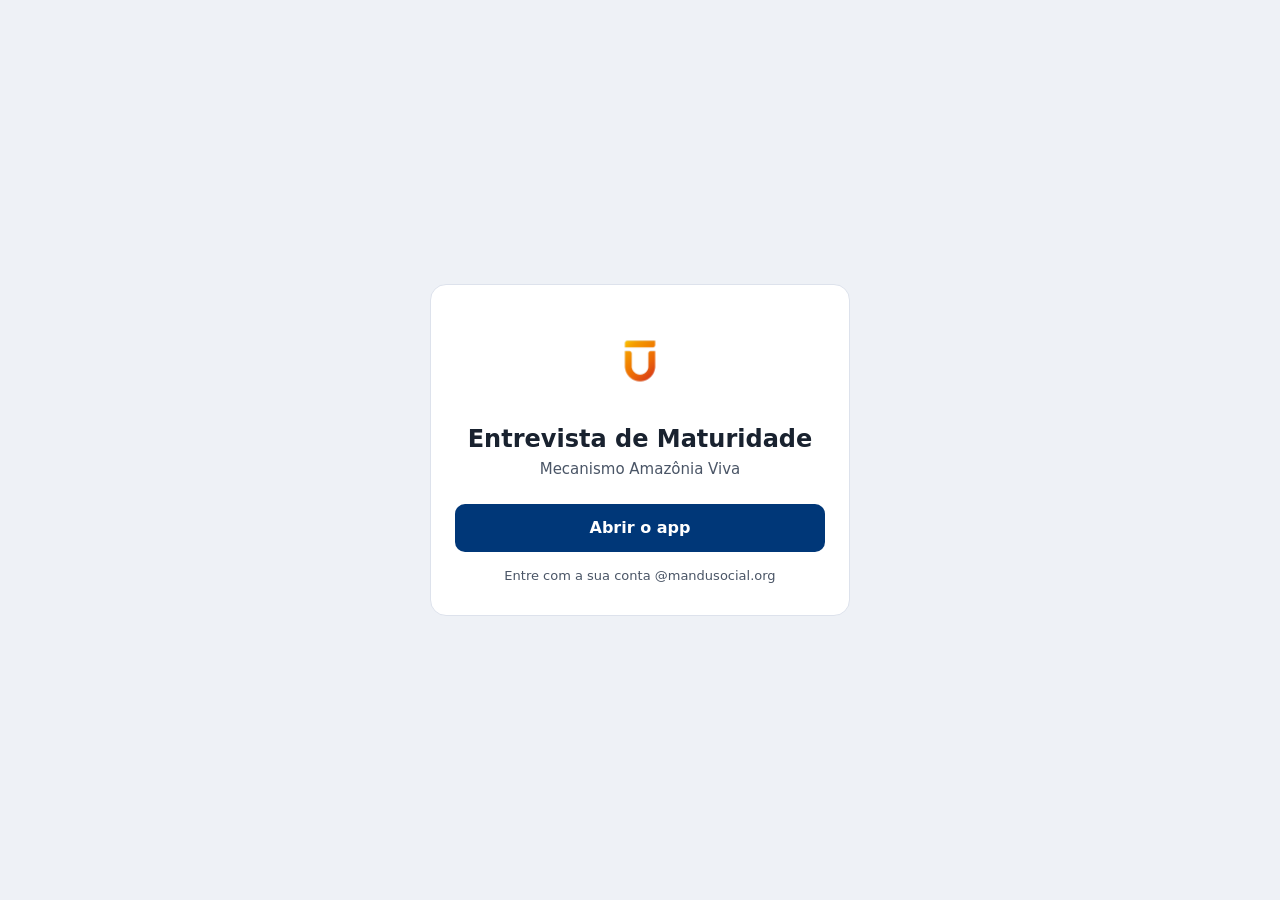
==== index.html @ 4beaf434 "Publica lançadora MAV com prévia de compartilhamento" ====
<!doctype html>
<html lang="pt-BR">
<head>
<meta charset="utf-8">
<meta name="viewport" content="width=device-width, initial-scale=1">
<title>Entrevista de Maturidade · MAV</title>
<meta name="description" content="Avaliação de maturidade das organizações do Mecanismo Amazônia Viva · Mandū Inovação Social">
<meta property="og:type" content="website">
<meta property="og:site_name" content="Mandū Inovação Social">
<meta property="og:title" content="Entrevista de Maturidade · MAV">
<meta property="og:description" content="Avaliação de maturidade das organizações do Mecanismo Amazônia Viva. Entre com a conta @mandusocial.org.">
<meta property="og:url" content="https://tsferraro.github.io/mav/">
<meta property="og:image" content="https://tsferraro.github.io/mav/icones/card-mav-1200x630.png">
<meta property="og:image:width" content="1200">
<meta property="og:image:height" content="630">
<meta name="twitter:card" content="summary_large_image">
<link rel="icon" href="icones/u-mandu-32.png">
<link rel="apple-touch-icon" href="icones/u-mandu-180.png">
<meta name="theme-color" content="#003778">
<style>
:root{--azul:#003778;--ink:#19222F;--ink-2:#4A5566;--laranja-txt:#B24D00;--fundo:#EEF1F6}
*{box-sizing:border-box}
body{margin:0;min-height:100vh;display:grid;place-items:center;background:var(--fundo);color:var(--ink);font-family:Ubuntu,system-ui,-apple-system,"Segoe UI",sans-serif;padding:16px}
main{max-width:420px;width:100%;background:#fff;border:1px solid #dde2ec;border-radius:16px;padding:32px 24px;text-align:center}
img{width:88px;height:88px}
h1{font-size:24px;margin:16px 0 4px;line-height:1.2}
p{margin:0 0 24px;color:var(--ink-2);font-size:15px;line-height:1.5}
a.bt{display:block;background:var(--azul);color:#fff;text-decoration:none;font-weight:700;border-radius:10px;padding:14px 18px;font-size:16px;min-height:48px}
small{display:block;margin-top:16px;color:var(--ink-2);font-size:13px}
</style>
</head>
<body>
<main>
<img src="icones/u-mandu-180.png" alt="Mandū">
<h1>Entrevista de Maturidade</h1>
<p>Mecanismo Amazônia Viva</p>
<a class="bt" href="https://script.google.com/a/macros/mandusocial.org/s/AKfycbwqd5XBMrEbPaXzBL9LblPbOQc0mk3s9ZqLdOudTtZknLk5sp5_ZlVMwv9zx955VTxI/exec">Abrir o app</a>
<small>Entre com a sua conta @mandusocial.org</small>
</main>
</body>
</html>
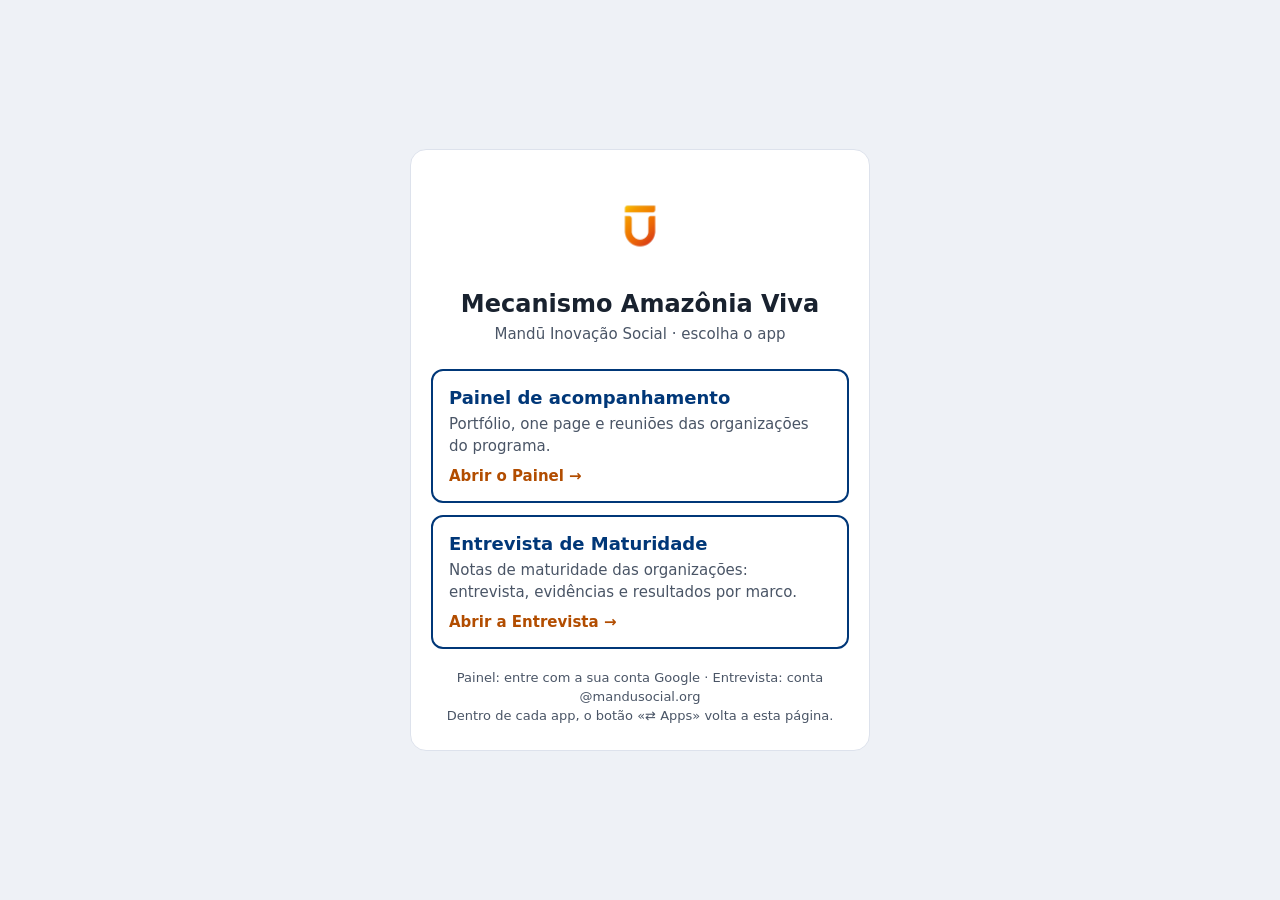
==== commit 9b4130df: "pagina de compartilhamento MAV" ====
--- a/index.html
+++ b/index.html
@@ -3,12 +3,12 @@
 <head>
 <meta charset="utf-8">
 <meta name="viewport" content="width=device-width, initial-scale=1">
-<title>Entrevista de Maturidade · MAV</title>
-<meta name="description" content="Avaliação de maturidade das organizações do Mecanismo Amazônia Viva · Mandū Inovação Social">
+<title>Mecanismo Amazônia Viva · Mandū</title>
+<meta name="description" content="Painel de acompanhamento e Entrevista de Maturidade do Mecanismo Amazônia Viva · Mandū Inovação Social">
 <meta property="og:type" content="website">
 <meta property="og:site_name" content="Mandū Inovação Social">
-<meta property="og:title" content="Entrevista de Maturidade · MAV">
-<meta property="og:description" content="Avaliação de maturidade das organizações do Mecanismo Amazônia Viva. Entre com a conta @mandusocial.org.">
+<meta property="og:title" content="Mecanismo Amazônia Viva · Mandū">
+<meta property="og:description" content="Painel de acompanhamento e Entrevista de Maturidade do programa. Entre com a sua conta.">
 <meta property="og:url" content="https://tsferraro.github.io/mav/">
 <meta property="og:image" content="https://tsferraro.github.io/mav/icones/card-mav-1200x630.png">
 <meta property="og:image:width" content="1200">
@@ -18,24 +18,33 @@
 <link rel="apple-touch-icon" href="icones/u-mandu-180.png">
 <meta name="theme-color" content="#003778">
 <style>
-:root{--azul:#003778;--ink:#19222F;--ink-2:#4A5566;--laranja-txt:#B24D00;--fundo:#EEF1F6}
+:root{--azul:#003778;--ink:#19222F;--ink-2:#4A5566;--laranja-txt:#B24D00;--fundo:#EEF1F6;--linha:#dde2ec}
 *{box-sizing:border-box}
 body{margin:0;min-height:100vh;display:grid;place-items:center;background:var(--fundo);color:var(--ink);font-family:Ubuntu,system-ui,-apple-system,"Segoe UI",sans-serif;padding:16px}
-main{max-width:420px;width:100%;background:#fff;border:1px solid #dde2ec;border-radius:16px;padding:32px 24px;text-align:center}
+main{max-width:460px;width:100%;background:#fff;border:1px solid var(--linha);border-radius:16px;padding:32px 20px 24px;text-align:center}
 img{width:88px;height:88px}
 h1{font-size:24px;margin:16px 0 4px;line-height:1.2}
-p{margin:0 0 24px;color:var(--ink-2);font-size:15px;line-height:1.5}
-a.bt{display:block;background:var(--azul);color:#fff;text-decoration:none;font-weight:700;border-radius:10px;padding:14px 18px;font-size:16px;min-height:48px}
-small{display:block;margin-top:16px;color:var(--ink-2);font-size:13px}
+.sub{margin:0 0 24px;color:var(--ink-2);font-size:15px;line-height:1.5}
+.cartoes{display:grid;gap:12px;text-align:left}
+a.cartao{display:block;text-decoration:none;color:var(--ink);background:#fff;border:2px solid var(--azul);border-radius:12px;padding:16px;min-height:48px}
+a.cartao:hover,a.cartao:focus-visible{background:#F3F6FB}
+a.cartao:focus-visible{outline:3px solid #6FA3E0;outline-offset:2px}
+.cartao b{display:block;color:var(--azul);font-size:18px;line-height:1.25}
+.cartao span{display:block;margin-top:4px;color:var(--ink-2);font-size:15px;line-height:1.45}
+.cartao em{display:block;margin-top:10px;color:var(--laranja-txt);font-style:normal;font-weight:700;font-size:15px}
+small{display:block;margin-top:20px;color:var(--ink-2);font-size:13px;line-height:1.45}
 </style>
 </head>
 <body>
 <main>
 <img src="icones/u-mandu-180.png" alt="Mandū">
-<h1>Entrevista de Maturidade</h1>
-<p>Mecanismo Amazônia Viva</p>
-<a class="bt" href="https://script.google.com/a/macros/mandusocial.org/s/AKfycbwqd5XBMrEbPaXzBL9LblPbOQc0mk3s9ZqLdOudTtZknLk5sp5_ZlVMwv9zx955VTxI/exec">Abrir o app</a>
-<small>Entre com a sua conta @mandusocial.org</small>
+<h1>Mecanismo Amazônia Viva</h1>
+<p class="sub">Mandū Inovação Social · escolha o app</p>
+<div class="cartoes">
+<a class="cartao" href="https://script.google.com/a/macros/mandusocial.org/s/AKfycbxTfNnovk3_GTrr38_eZ1d4Gf6hr84dM4zwD24md92Rb-lm2-JMOpKewn_SWs1YouY/exec"><b>Painel de acompanhamento</b><span>Portfólio, one page e reuniões das organizações do programa.</span><em>Abrir o Painel →</em></a>
+<a class="cartao" href="https://script.google.com/a/macros/mandusocial.org/s/AKfycbwqd5XBMrEbPaXzBL9LblPbOQc0mk3s9ZqLdOudTtZknLk5sp5_ZlVMwv9zx955VTxI/exec"><b>Entrevista de Maturidade</b><span>Notas de maturidade das organizações: entrevista, evidências e resultados por marco.</span><em>Abrir a Entrevista →</em></a>
+</div>
+<small>Painel: entre com a sua conta Google · Entrevista: conta @mandusocial.org<br>Dentro de cada app, o botão «⇄ Apps» volta a esta página.</small>
 </main>
 </body>
 </html>
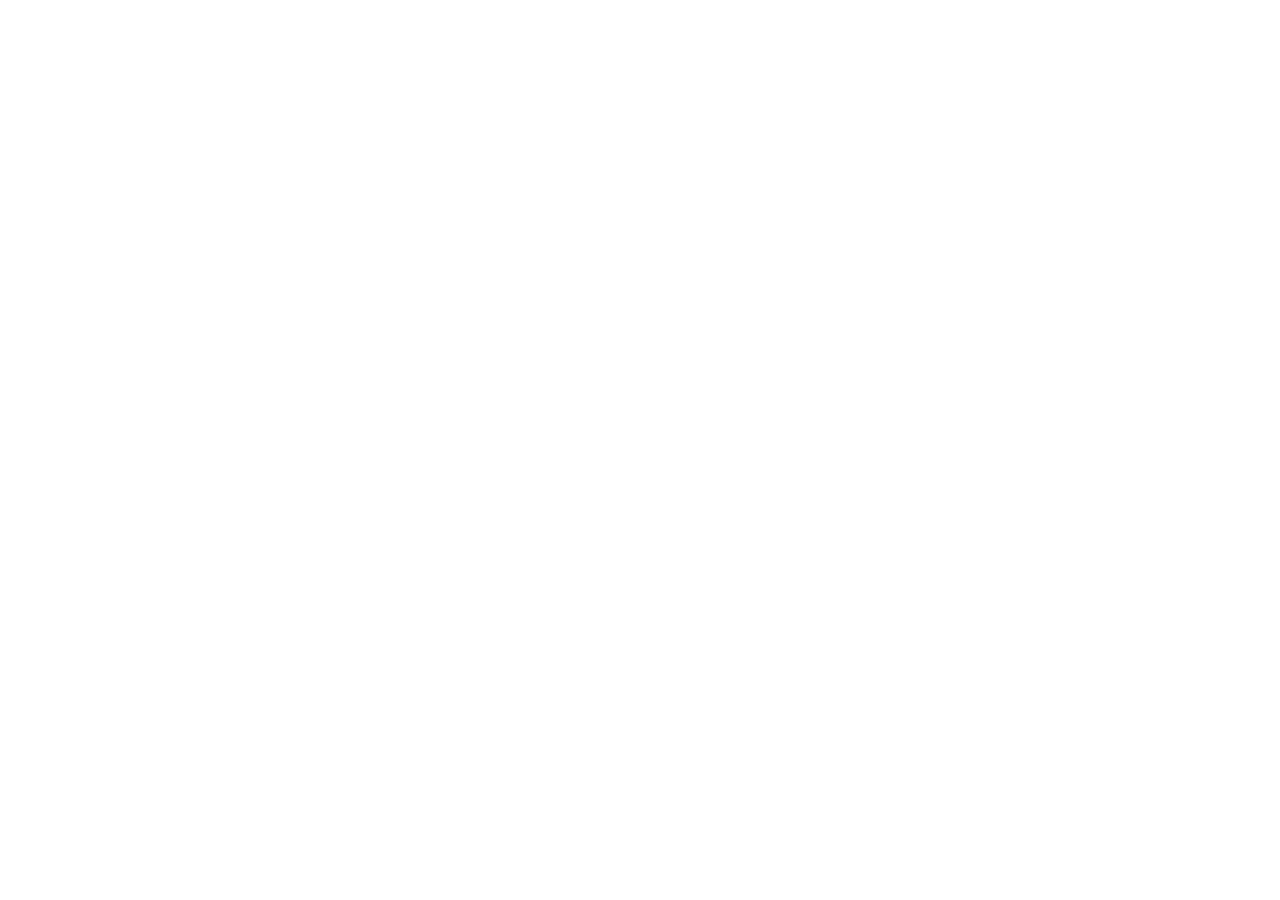
==== commit 2d1f1d1c: "Lançadora sai: a página leva ao Hub MAV" ====
--- a/index.html
+++ b/index.html
@@ -1,50 +1,18 @@
 <!doctype html>
-<html lang="pt-BR">
-<head>
-<meta charset="utf-8">
-<meta name="viewport" content="width=device-width, initial-scale=1">
-<title>Mecanismo Amazônia Viva · Mandū</title>
-<meta name="description" content="Painel de acompanhamento e Entrevista de Maturidade do Mecanismo Amazônia Viva · Mandū Inovação Social">
-<meta property="og:type" content="website">
-<meta property="og:site_name" content="Mandū Inovação Social">
-<meta property="og:title" content="Mecanismo Amazônia Viva · Mandū">
-<meta property="og:description" content="Painel de acompanhamento e Entrevista de Maturidade do programa. Entre com a sua conta.">
-<meta property="og:url" content="https://tsferraro.github.io/mav/">
-<meta property="og:image" content="https://tsferraro.github.io/mav/icones/card-mav-1200x630.png">
-<meta property="og:image:width" content="1200">
-<meta property="og:image:height" content="630">
-<meta name="twitter:card" content="summary_large_image">
+<html lang="pt-BR"><head><meta charset="utf-8">
+<meta name="viewport" content="width=device-width,initial-scale=1">
+<title>Hub MAV · Mandū</title>
+<meta name="robots" content="noindex">
+<meta property="og:title" content="Hub MAV · Mecanismo Amazônia Viva">
+<meta property="og:description" content="A Lançadora saiu: Painel e Maturidade agora abrem pelo Hub MAV.">
+<meta http-equiv="refresh" content="0; url=https://mandu-apps.lp.agentesamanda.com/hub-mav/">
+<link rel="canonical" href="https://mandu-apps.lp.agentesamanda.com/hub-mav/">
 <link rel="icon" href="icones/u-mandu-32.png">
-<link rel="apple-touch-icon" href="icones/u-mandu-180.png">
-<meta name="theme-color" content="#003778">
-<style>
-:root{--azul:#003778;--ink:#19222F;--ink-2:#4A5566;--laranja-txt:#B24D00;--fundo:#EEF1F6;--linha:#dde2ec}
-*{box-sizing:border-box}
-body{margin:0;min-height:100vh;display:grid;place-items:center;background:var(--fundo);color:var(--ink);font-family:Ubuntu,system-ui,-apple-system,"Segoe UI",sans-serif;padding:16px}
-main{max-width:460px;width:100%;background:#fff;border:1px solid var(--linha);border-radius:16px;padding:32px 20px 24px;text-align:center}
-img{width:88px;height:88px}
-h1{font-size:24px;margin:16px 0 4px;line-height:1.2}
-.sub{margin:0 0 24px;color:var(--ink-2);font-size:15px;line-height:1.5}
-.cartoes{display:grid;gap:12px;text-align:left}
-a.cartao{display:block;text-decoration:none;color:var(--ink);background:#fff;border:2px solid var(--azul);border-radius:12px;padding:16px;min-height:48px}
-a.cartao:hover,a.cartao:focus-visible{background:#F3F6FB}
-a.cartao:focus-visible{outline:3px solid #6FA3E0;outline-offset:2px}
-.cartao b{display:block;color:var(--azul);font-size:18px;line-height:1.25}
-.cartao span{display:block;margin-top:4px;color:var(--ink-2);font-size:15px;line-height:1.45}
-.cartao em{display:block;margin-top:10px;color:var(--laranja-txt);font-style:normal;font-weight:700;font-size:15px}
-small{display:block;margin-top:20px;color:var(--ink-2);font-size:13px;line-height:1.45}
-</style>
-</head>
-<body>
-<main>
-<img src="icones/u-mandu-180.png" alt="Mandū">
-<h1>Mecanismo Amazônia Viva</h1>
-<p class="sub">Mandū Inovação Social · escolha o app</p>
-<div class="cartoes">
-<a class="cartao" href="https://script.google.com/a/macros/mandusocial.org/s/AKfycbxTfNnovk3_GTrr38_eZ1d4Gf6hr84dM4zwD24md92Rb-lm2-JMOpKewn_SWs1YouY/exec"><b>Painel de acompanhamento</b><span>Portfólio, one page e reuniões das organizações do programa.</span><em>Abrir o Painel →</em></a>
-<a class="cartao" href="https://script.google.com/a/macros/mandusocial.org/s/AKfycbwqd5XBMrEbPaXzBL9LblPbOQc0mk3s9ZqLdOudTtZknLk5sp5_ZlVMwv9zx955VTxI/exec"><b>Entrevista de Maturidade</b><span>Notas de maturidade das organizações: entrevista, evidências e resultados por marco.</span><em>Abrir a Entrevista →</em></a>
+<style>body{margin:0;min-height:100vh;display:flex;align-items:center;justify-content:center;background:#005A50;color:#fff;font:500 18px/1.5 Ubuntu,system-ui,sans-serif;text-align:center;padding:16px}
+a{display:inline-block;margin-top:16px;background:#fff;color:#005A50;border-radius:999px;padding:12px 22px;font-weight:700;text-decoration:none}</style>
+</head><body><div>
+<p>A Lançadora saiu. O Painel do Projeto e a Maturidade Financeira agora abrem pelo <b>Hub MAV</b>.</p>
+<a href="https://mandu-apps.lp.agentesamanda.com/hub-mav/">Abrir o Hub MAV</a>
 </div>
-<small>Painel: entre com a sua conta Google · Entrevista: conta @mandusocial.org<br>Dentro de cada app, o botão «⇄ Apps» volta a esta página.</small>
-</main>
-</body>
-</html>
+<script>location.replace('https://mandu-apps.lp.agentesamanda.com/hub-mav/');</script>
+</body></html>
